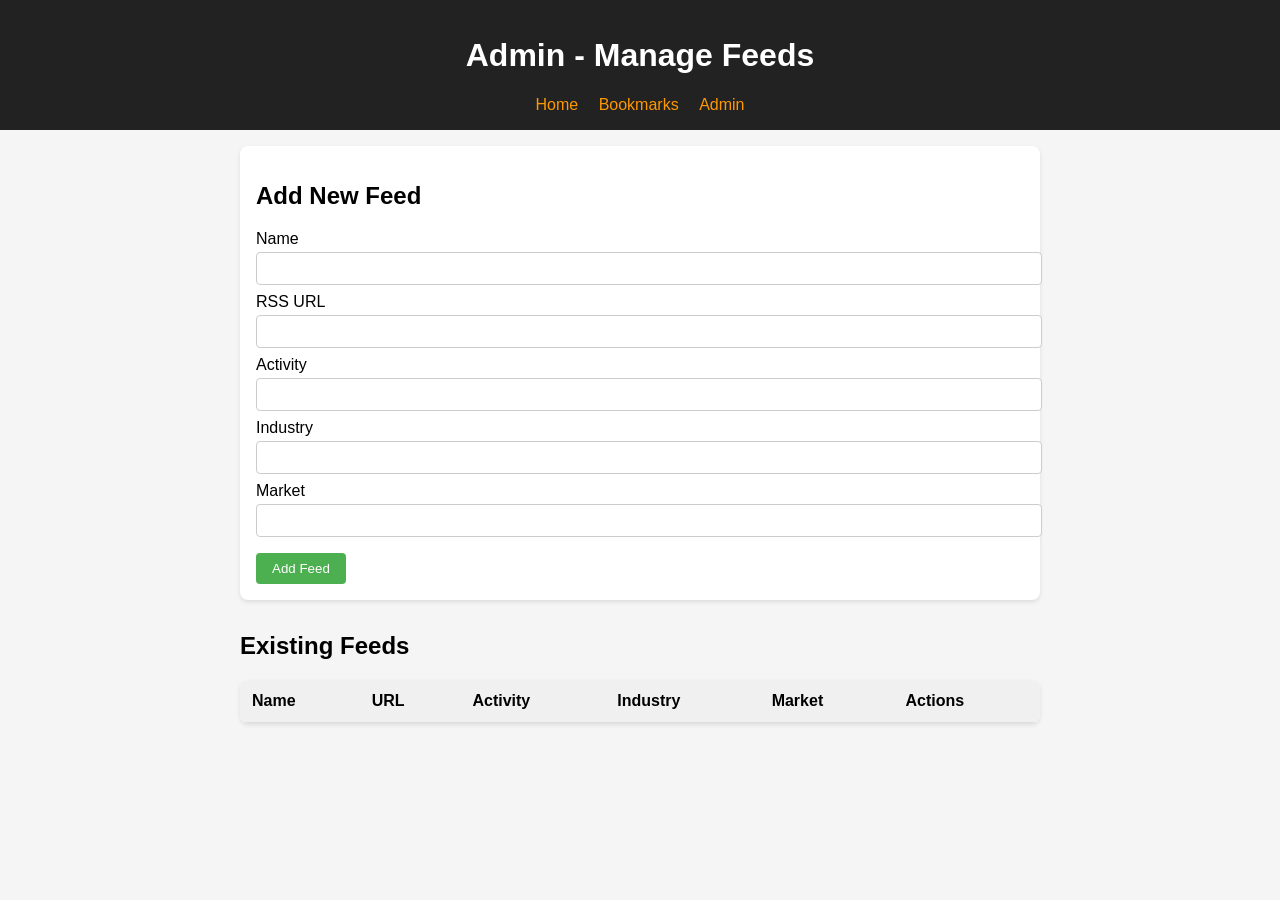
==== admin.html @ d9d8f34a "Add files via upload" ====
<!DOCTYPE html>
<html lang="en">
  <head>
    <meta charset="UTF-8" />
    <meta name="viewport" content="width=device-width, initial-scale=1.0" />
    <title>Admin - Manage Feeds</title>
    <script defer src="/static/js/admin.js"></script>
    <style>
      body {
        font-family: Arial, sans-serif;
        margin: 0;
        padding: 0;
        background-color: #f5f5f5;
      }
      header {
        background-color: #222;
        color: #fff;
        padding: 1rem;
        text-align: center;
      }
      .header-links a {
        color: #ff9800;
        margin: 0 0.5rem;
        text-decoration: none;
      }
      .container {
        max-width: 800px;
        margin: 0 auto;
        padding: 1rem;
      }
      form {
        background-color: #fff;
        padding: 1rem;
        border-radius: 8px;
        margin-bottom: 2rem;
        box-shadow: 0 2px 4px rgba(0, 0, 0, 0.1);
      }
      form label {
        display: block;
        margin-top: 0.5rem;
      }
      form input, form select {
        width: 100%;
        padding: 0.5rem;
        border: 1px solid #ccc;
        border-radius: 4px;
        margin-top: 0.25rem;
      }
      form button {
        margin-top: 1rem;
        padding: 0.5rem 1rem;
        background-color: #4caf50;
        color: #fff;
        border: none;
        border-radius: 4px;
        cursor: pointer;
      }
      table {
        width: 100%;
        border-collapse: collapse;
        background-color: #fff;
        border-radius: 8px;
        overflow: hidden;
        box-shadow: 0 2px 4px rgba(0, 0, 0, 0.1);
      }
      th, td {
        padding: 0.75rem;
        text-align: left;
        border-bottom: 1px solid #ddd;
      }
      th {
        background-color: #f0f0f0;
      }
      tr:last-child td {
        border-bottom: none;
      }
      .delete-btn {
        background-color: #d32f2f;
        color: #fff;
        border: none;
        padding: 0.4rem 0.8rem;
        border-radius: 4px;
        cursor: pointer;
      }
    </style>
  </head>
  <body>
    <header>
      <h1>Admin - Manage Feeds</h1>
      <div class="header-links">
        <a href="/index.html">Home</a>
        <a href="/bookmarks.html">Bookmarks</a>
        <a href="/admin.html">Admin</a>
      </div>
    </header>
    <div class="container">
      <form id="addFeedForm">
        <h2>Add New Feed</h2>
        <label for="feedName">Name</label>
        <input type="text" id="feedName" required />
        <label for="feedUrl">RSS URL</label>
        <input type="url" id="feedUrl" required />
        <label for="feedActivity">Activity</label>
        <input type="text" id="feedActivity" />
        <label for="feedIndustry">Industry</label>
        <input type="text" id="feedIndustry" />
        <label for="feedMarket">Market</label>
        <input type="text" id="feedMarket" />
        <button type="submit">Add Feed</button>
      </form>
      <h2>Existing Feeds</h2>
      <table id="feedTable">
        <thead>
          <tr>
            <th>Name</th>
            <th>URL</th>
            <th>Activity</th>
            <th>Industry</th>
            <th>Market</th>
            <th>Actions</th>
          </tr>
        </thead>
        <tbody></tbody>
      </table>
    </div>
  </body>
</html>
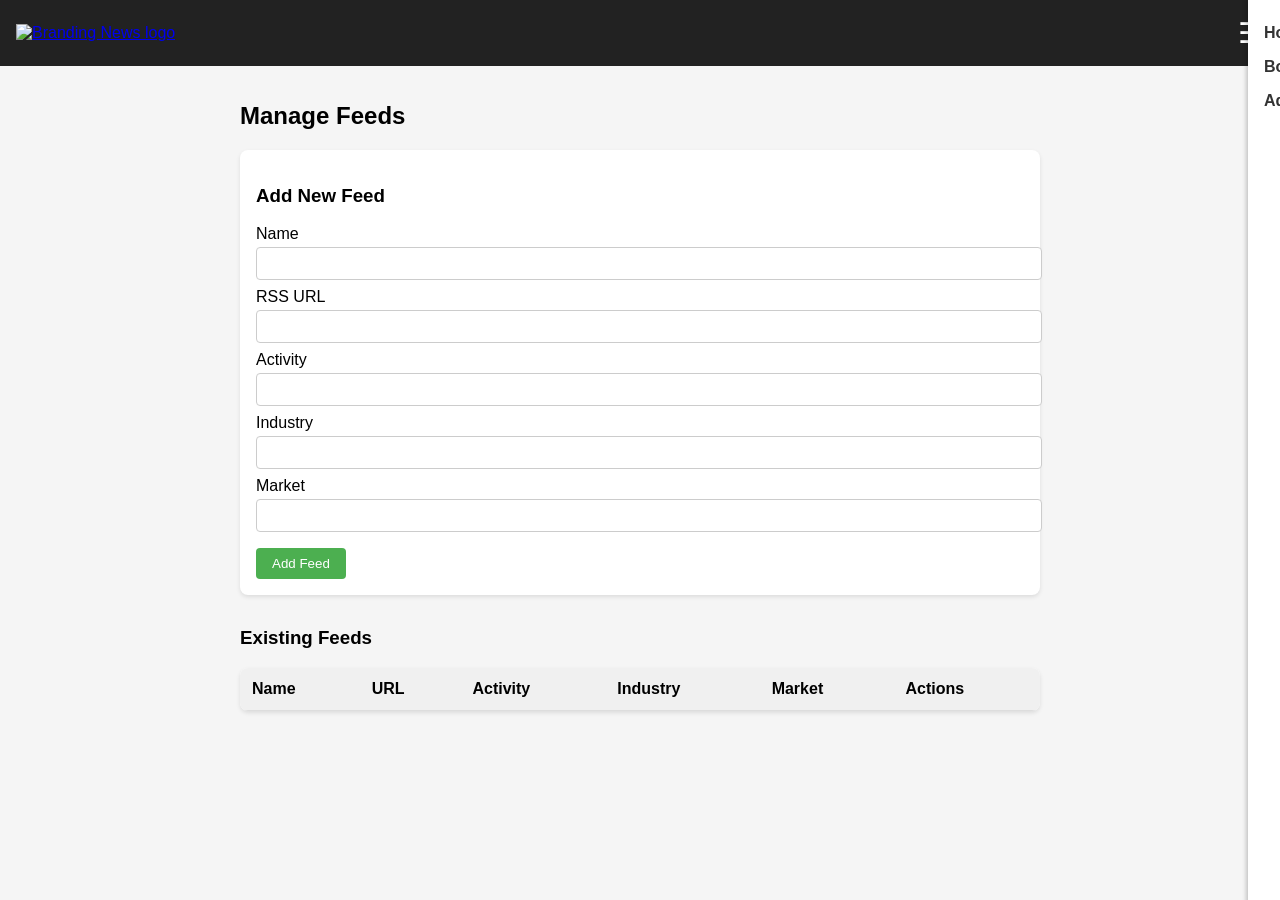
==== commit 862de400: "Add files via upload Add header and drawer UI with logo and hamburger" ====
--- a/admin.html
+++ b/admin.html
@@ -5,6 +5,7 @@
     <meta name="viewport" content="width=device-width, initial-scale=1.0" />
     <title>Admin - Manage Feeds</title>
     <script defer src="/static/js/admin.js"></script>
+    <script defer src="/static/js/drawer.js"></script>
     <style>
       body {
         font-family: Arial, sans-serif;
@@ -12,16 +13,64 @@
         padding: 0;
         background-color: #f5f5f5;
       }
-      header {
+      /* Header and hamburger */
+      .header {
+        display: flex;
+        justify-content: space-between;
+        align-items: center;
         background-color: #222;
         color: #fff;
         padding: 1rem;
-        text-align: center;
       }
-      .header-links a {
+      .logo img {
+        height: 40px;
+      }
+      .hamburger {
+        font-size: 1.8rem;
+        cursor: pointer;
+      }
+      /* Drawer styles */
+      .drawer {
+        position: fixed;
+        top: 0;
+        right: -260px;
+        width: 260px;
+        height: 100%;
+        background-color: #fff;
+        box-shadow: -2px 0 4px rgba(0, 0, 0, 0.2);
+        overflow-y: auto;
+        transition: right 0.3s ease;
+        padding: 1rem;
+        z-index: 1000;
+      }
+      .drawer.open {
+        right: 0;
+      }
+      .drawer nav a {
+        display: block;
+        padding: 0.5rem 0;
+        color: #333;
+        text-decoration: none;
+        font-weight: bold;
+      }
+      .drawer nav a:hover {
         color: #ff9800;
-        margin: 0 0.5rem;
-        text-decoration: none;
+      }
+      .drawer-overlay {
+        position: fixed;
+        top: 0;
+        left: 0;
+        width: 100%;
+        height: 100%;
+        background-color: rgba(0, 0, 0, 0.3);
+        opacity: 0;
+        visibility: hidden;
+        transition: opacity 0.3s ease;
+        z-index: 900;
+      }
+      .drawer-overlay.show {
+        opacity: 1;
+        visibility: visible;
       }
       .container {
         max-width: 800px;
@@ -85,17 +134,17 @@
     </style>
   </head>
   <body>
-    <header>
-      <h1>Admin - Manage Feeds</h1>
-      <div class="header-links">
-        <a href="/index.html">Home</a>
-        <a href="/bookmarks.html">Bookmarks</a>
-        <a href="/admin.html">Admin</a>
+    <!-- Header with logo and hamburger -->
+    <header class="header">
+      <div class="logo">
+        <a href="/index.html"><img src="/static/images/logo.svg" alt="Branding News logo" /></a>
       </div>
+      <div id="hamburger" class="hamburger">&#9776;</div>
     </header>
     <div class="container">
+      <h2>Manage Feeds</h2>
       <form id="addFeedForm">
-        <h2>Add New Feed</h2>
+        <h3>Add New Feed</h3>
         <label for="feedName">Name</label>
         <input type="text" id="feedName" required />
         <label for="feedUrl">RSS URL</label>
@@ -108,7 +157,7 @@
         <input type="text" id="feedMarket" />
         <button type="submit">Add Feed</button>
       </form>
-      <h2>Existing Feeds</h2>
+      <h3>Existing Feeds</h3>
       <table id="feedTable">
         <thead>
           <tr>
@@ -123,5 +172,14 @@
         <tbody></tbody>
       </table>
     </div>
+    <!-- Drawer containing navigation -->
+    <div id="drawer" class="drawer">
+      <nav>
+        <a href="/index.html">Home</a>
+        <a href="/bookmarks.html">Bookmarks</a>
+        <a href="/admin.html">Admin</a>
+      </nav>
+    </div>
+    <div id="drawer-overlay" class="drawer-overlay"></div>
   </body>
 </html>
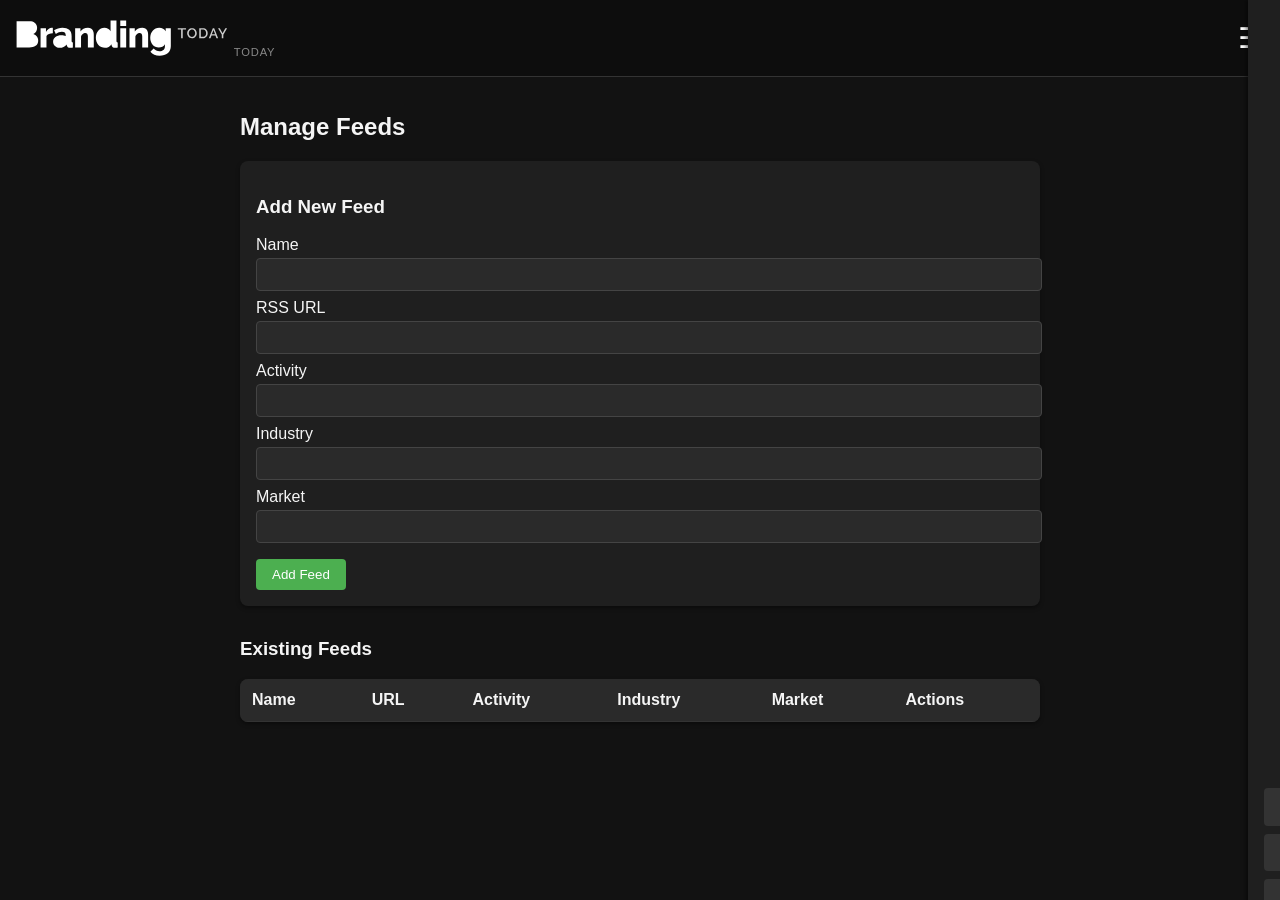
==== commit c6248fe0: "Update dark theme and drawer layout across pages" ====
--- a/admin.html
+++ b/admin.html
@@ -11,19 +11,31 @@
         font-family: Arial, sans-serif;
         margin: 0;
         padding: 0;
-        background-color: #f5f5f5;
+        background-color: #121212;
+        color: #f5f5f5;
       }
       /* Header and hamburger */
       .header {
         display: flex;
         justify-content: space-between;
         align-items: center;
-        background-color: #222;
-        color: #fff;
-        padding: 1rem;
+        background-color: #0d0d0d;
+        color: #fff;
+        padding: 1rem;
+        border-bottom: 1px solid #333;
+      }
+      .logo {
+        display: flex;
+        align-items: baseline;
+        gap: 0.3rem;
       }
       .logo img {
         height: 40px;
+      }
+      .logo-text {
+        font-size: 0.7rem;
+        letter-spacing: 0.05rem;
+        color: #888;
       }
       .hamburger {
         font-size: 1.8rem;
@@ -33,28 +45,39 @@
       .drawer {
         position: fixed;
         top: 0;
-        right: -260px;
-        width: 260px;
+        right: -280px;
+        width: 280px;
         height: 100%;
-        background-color: #fff;
-        box-shadow: -2px 0 4px rgba(0, 0, 0, 0.2);
+        background-color: #1f1f1f;
+        color: #fff;
+        box-shadow: -2px 0 4px rgba(0, 0, 0, 0.5);
         overflow-y: auto;
         transition: right 0.3s ease;
         padding: 1rem;
         z-index: 1000;
+        display: flex;
+        flex-direction: column;
       }
       .drawer.open {
         right: 0;
       }
-      .drawer nav a {
+      .drawer-nav {
+        margin-top: auto;
+        display: flex;
+        flex-direction: column;
+        gap: 0.5rem;
+      }
+      .drawer-nav a {
         display: block;
-        padding: 0.5rem 0;
-        color: #333;
+        background-color: #333;
+        color: #fff;
         text-decoration: none;
-        font-weight: bold;
-      }
-      .drawer nav a:hover {
-        color: #ff9800;
+        padding: 0.6rem 0.5rem;
+        border-radius: 4px;
+        text-align: center;
+      }
+      .drawer-nav a:hover {
+        background-color: #444;
       }
       .drawer-overlay {
         position: fixed;
@@ -62,7 +85,7 @@
         left: 0;
         width: 100%;
         height: 100%;
-        background-color: rgba(0, 0, 0, 0.3);
+        background-color: rgba(0, 0, 0, 0.6);
         opacity: 0;
         visibility: hidden;
         transition: opacity 0.3s ease;
@@ -78,11 +101,11 @@
         padding: 1rem;
       }
       form {
-        background-color: #fff;
+        background-color: #1f1f1f;
         padding: 1rem;
         border-radius: 8px;
         margin-bottom: 2rem;
-        box-shadow: 0 2px 4px rgba(0, 0, 0, 0.1);
+        box-shadow: 0 2px 4px rgba(0, 0, 0, 0.4);
       }
       form label {
         display: block;
@@ -91,9 +114,11 @@
       form input, form select {
         width: 100%;
         padding: 0.5rem;
-        border: 1px solid #ccc;
+        border: 1px solid #444;
         border-radius: 4px;
         margin-top: 0.25rem;
+        background-color: #2a2a2a;
+        color: #fff;
       }
       form button {
         margin-top: 1rem;
@@ -107,18 +132,19 @@
       table {
         width: 100%;
         border-collapse: collapse;
-        background-color: #fff;
+        background-color: #1f1f1f;
         border-radius: 8px;
         overflow: hidden;
-        box-shadow: 0 2px 4px rgba(0, 0, 0, 0.1);
+        box-shadow: 0 2px 4px rgba(0, 0, 0, 0.4);
       }
       th, td {
         padding: 0.75rem;
         text-align: left;
-        border-bottom: 1px solid #ddd;
+        border-bottom: 1px solid #333;
+        color: #f5f5f5;
       }
       th {
-        background-color: #f0f0f0;
+        background-color: #2a2a2a;
       }
       tr:last-child td {
         border-bottom: none;
@@ -138,6 +164,7 @@
     <header class="header">
       <div class="logo">
         <a href="/index.html"><img src="/static/images/logo.svg" alt="Branding News logo" /></a>
+        <span class="logo-text">TODAY</span>
       </div>
       <div id="hamburger" class="hamburger">&#9776;</div>
     </header>
@@ -174,11 +201,11 @@
     </div>
     <!-- Drawer containing navigation -->
     <div id="drawer" class="drawer">
-      <nav>
+      <div class="drawer-nav">
         <a href="/index.html">Home</a>
         <a href="/bookmarks.html">Bookmarks</a>
         <a href="/admin.html">Admin</a>
-      </nav>
+      </div>
     </div>
     <div id="drawer-overlay" class="drawer-overlay"></div>
   </body>
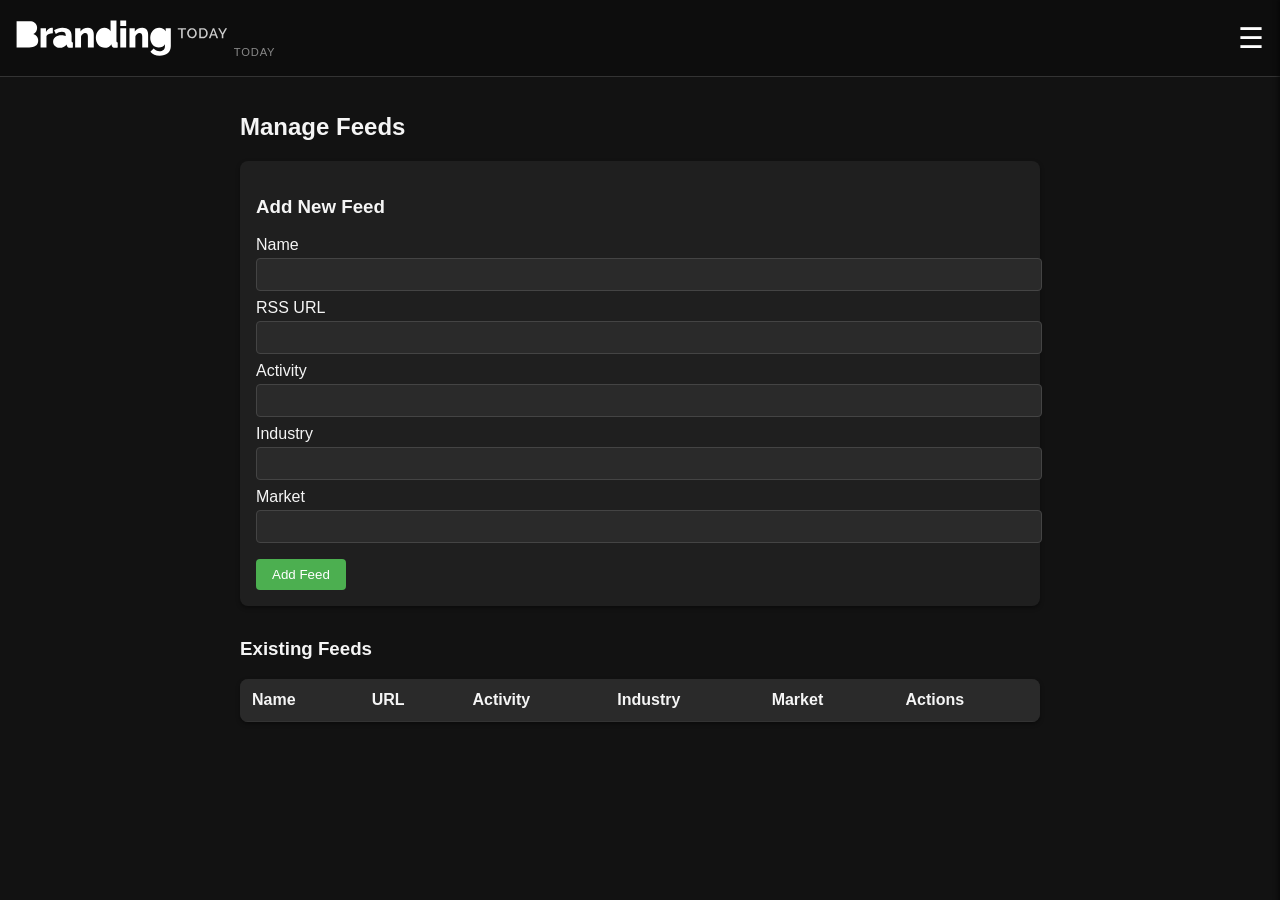
==== commit 6f9ac4f8: "Add files via upload Fix drawer sliding and UI adjustments" ====
--- a/admin.html
+++ b/admin.html
@@ -45,21 +45,22 @@
       .drawer {
         position: fixed;
         top: 0;
-        right: -280px;
+        right: 0;
         width: 280px;
         height: 100%;
         background-color: #1f1f1f;
         color: #fff;
         box-shadow: -2px 0 4px rgba(0, 0, 0, 0.5);
         overflow-y: auto;
-        transition: right 0.3s ease;
+        transform: translateX(100%);
+        transition: transform 0.3s ease;
         padding: 1rem;
         z-index: 1000;
         display: flex;
         flex-direction: column;
       }
       .drawer.open {
-        right: 0;
+        transform: translateX(0);
       }
       .drawer-nav {
         margin-top: auto;
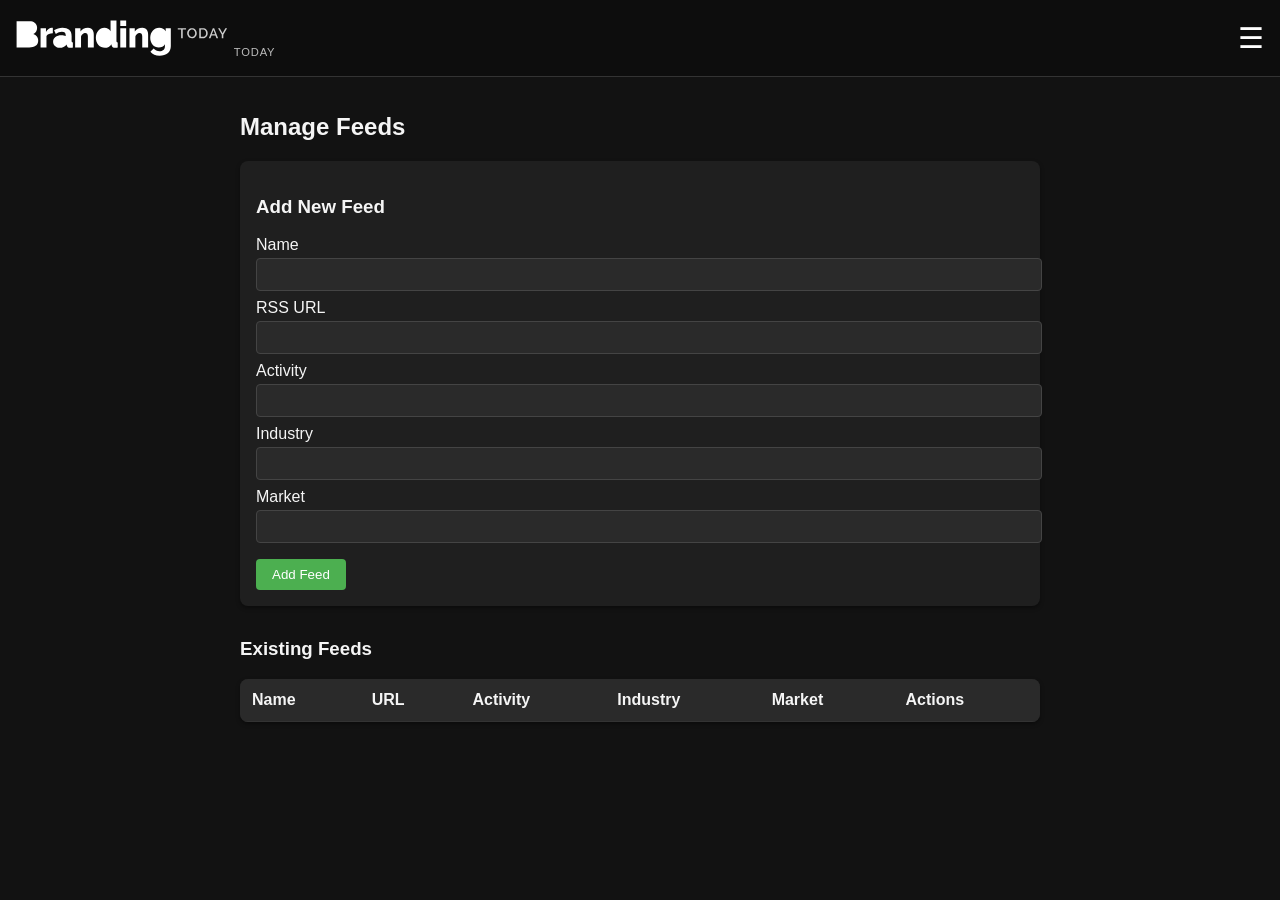
==== commit 9b351ec1: "Update dark theme, fix drawer and tagline, add static news data and update app.js" ====
--- a/admin.html
+++ b/admin.html
@@ -50,7 +50,7 @@
         height: 100%;
         background-color: #1f1f1f;
         color: #fff;
-        box-shadow: -2px 0 4px rgba(0, 0, 0, 0.5);
+        box-shadow: none;
         overflow-y: auto;
         transform: translateX(100%);
         transition: transform 0.3s ease;
@@ -165,7 +165,7 @@
     <header class="header">
       <div class="logo">
         <a href="/index.html"><img src="/static/images/logo.svg" alt="Branding News logo" /></a>
-        <span class="logo-text">TODAY</span>
+        <span class="logo-text" style="color:#bbb;">TODAY</span>
       </div>
       <div id="hamburger" class="hamburger">&#9776;</div>
     </header>
